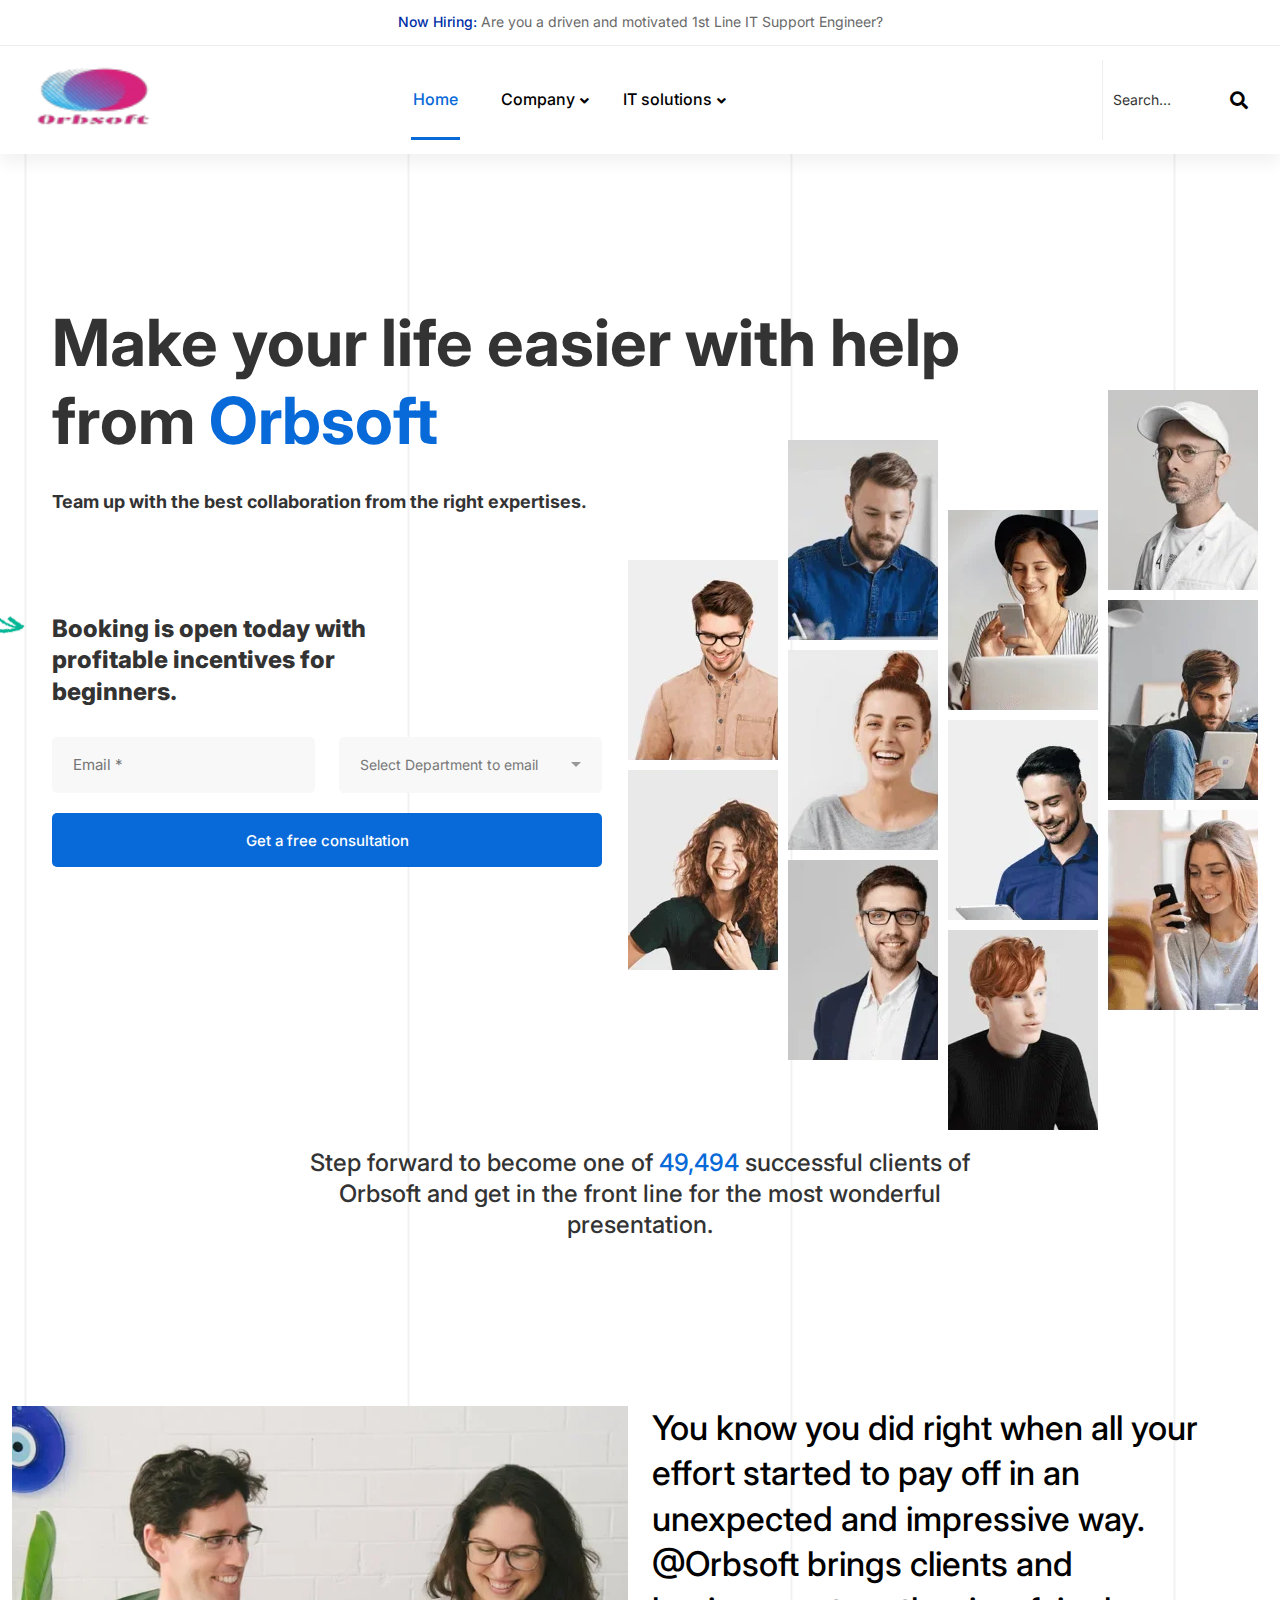
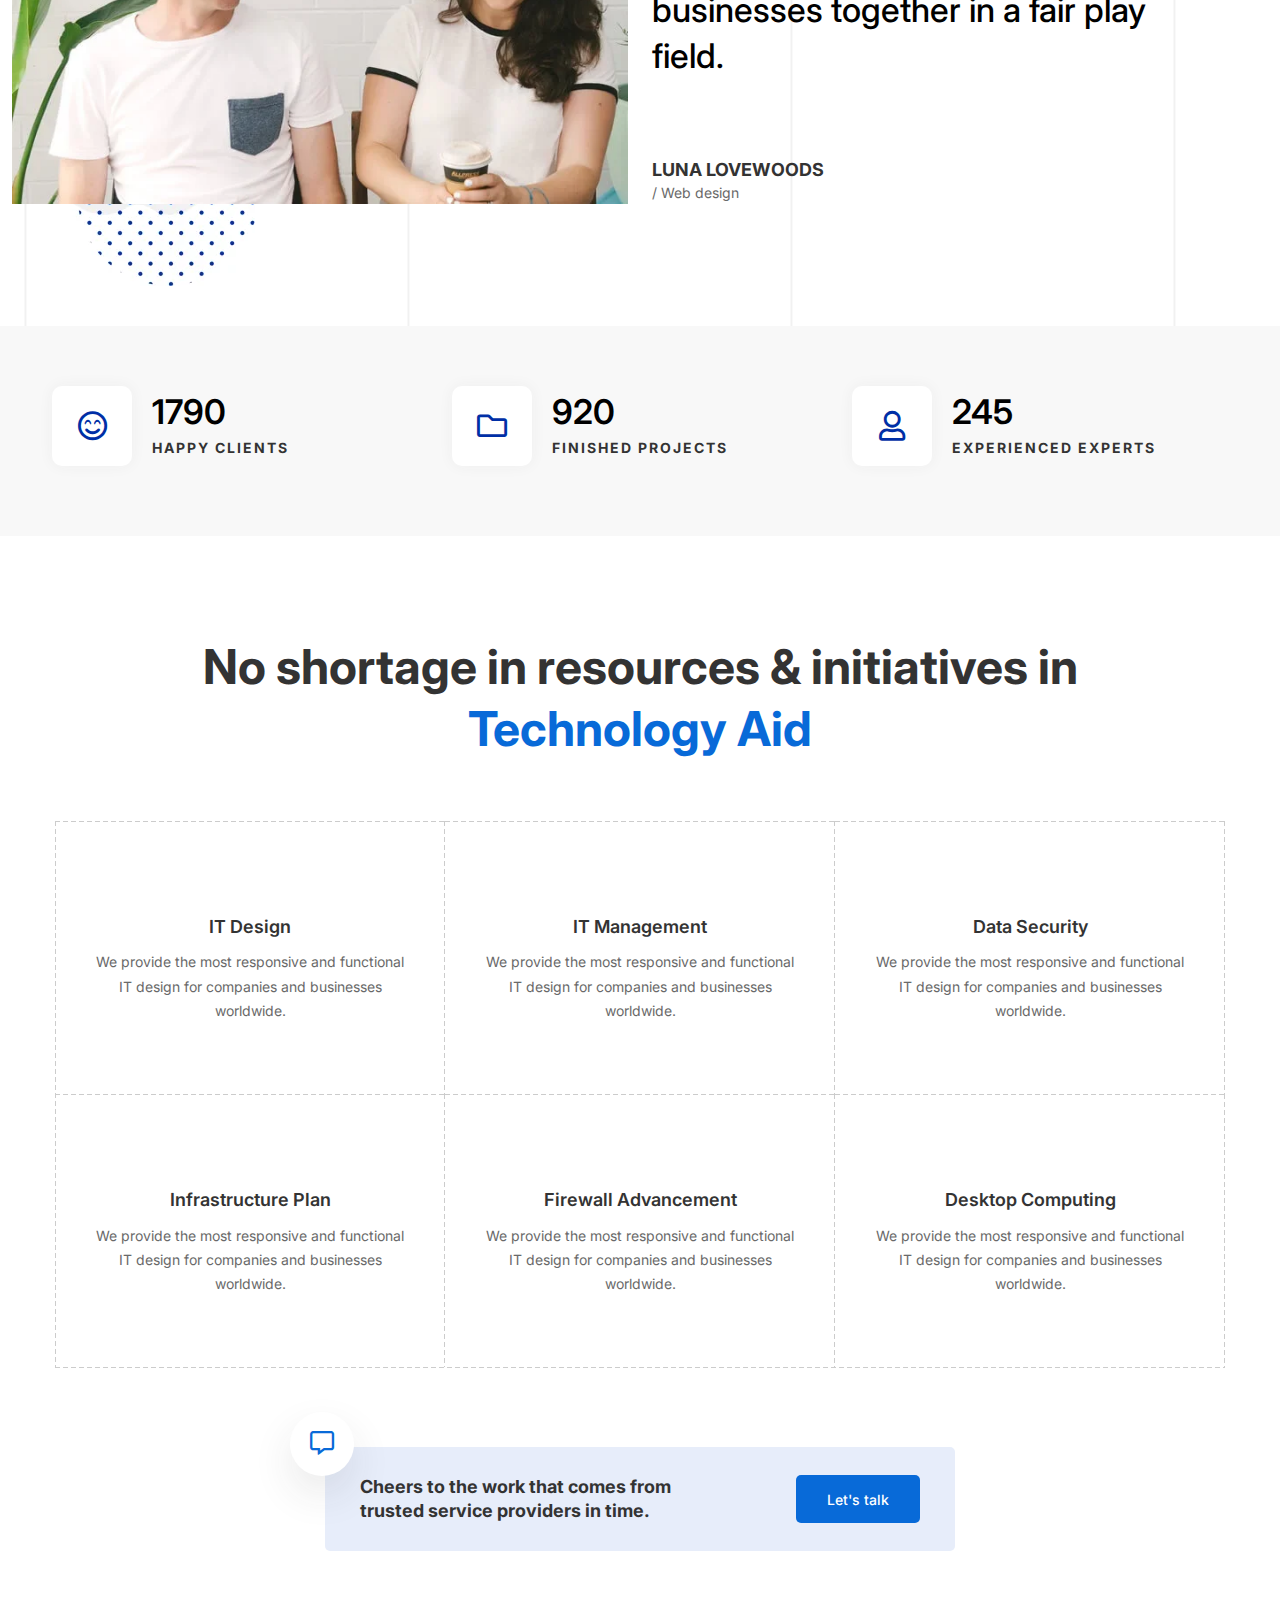
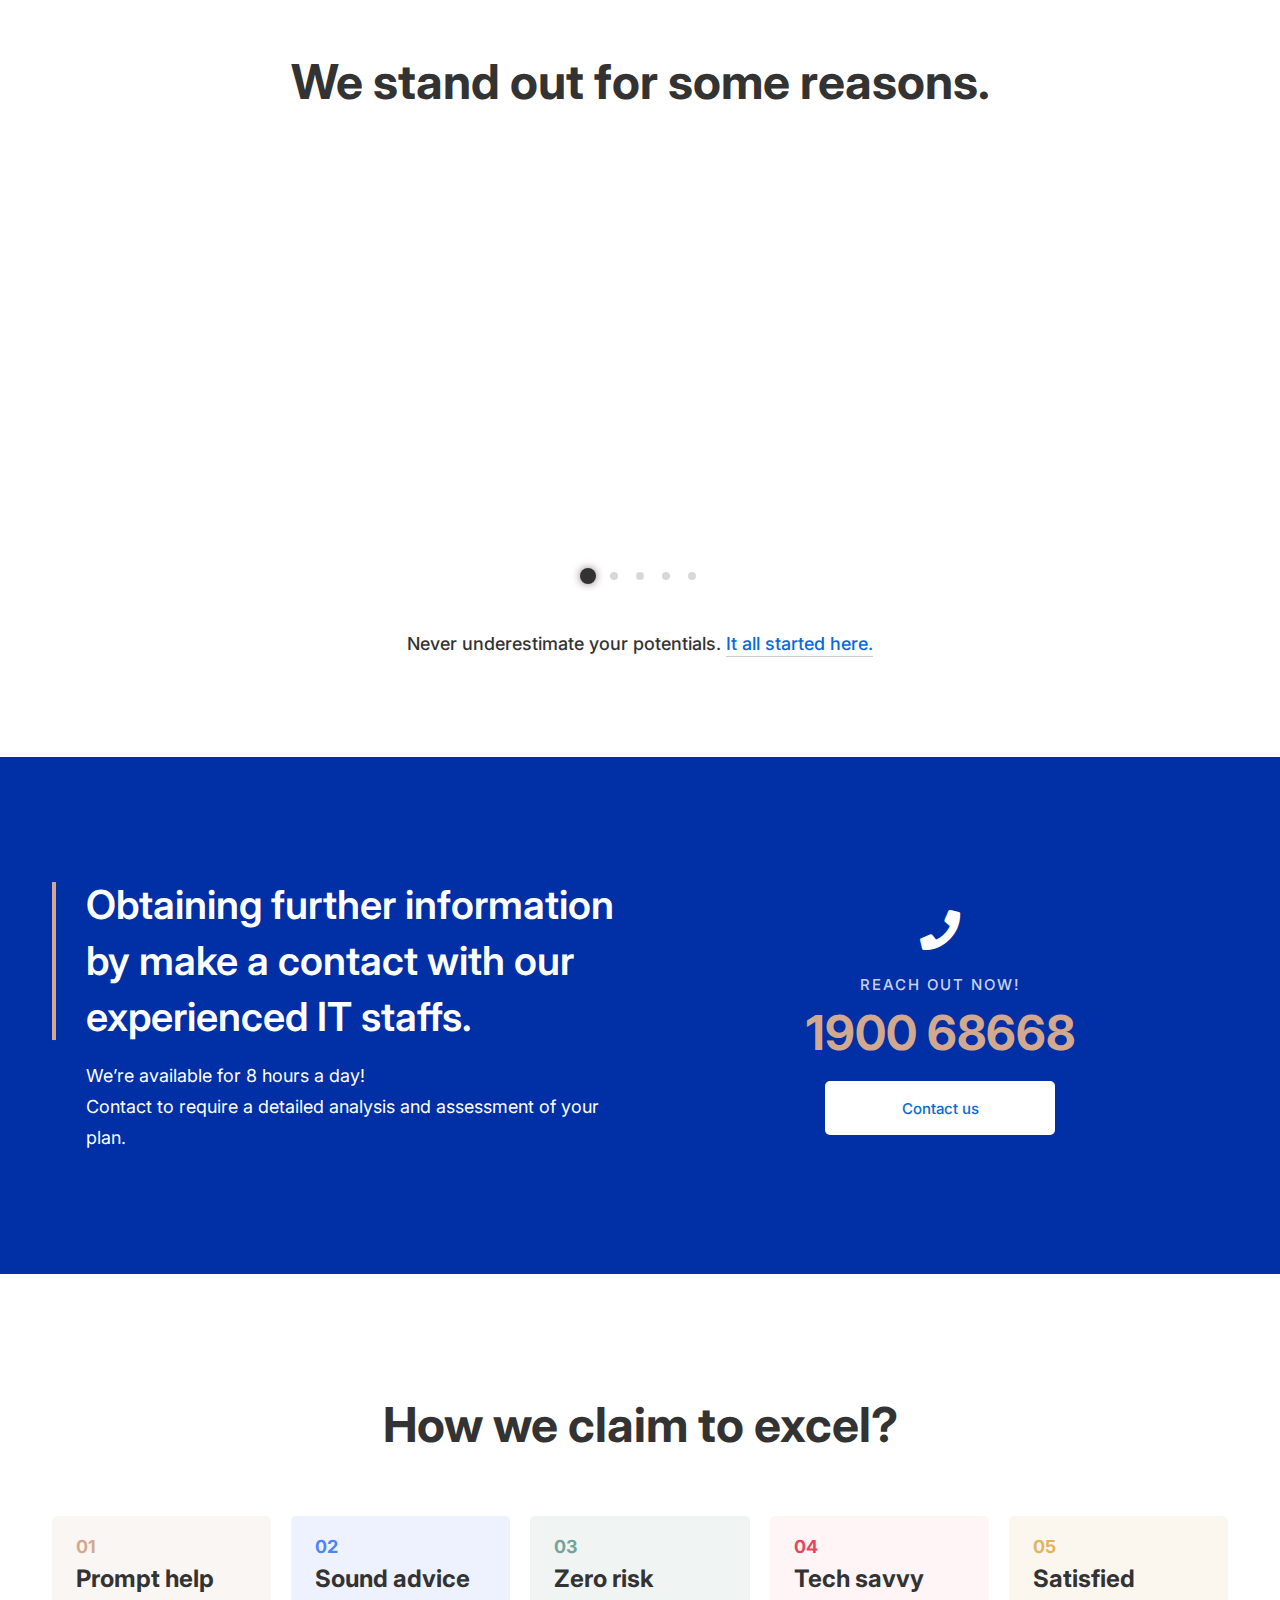
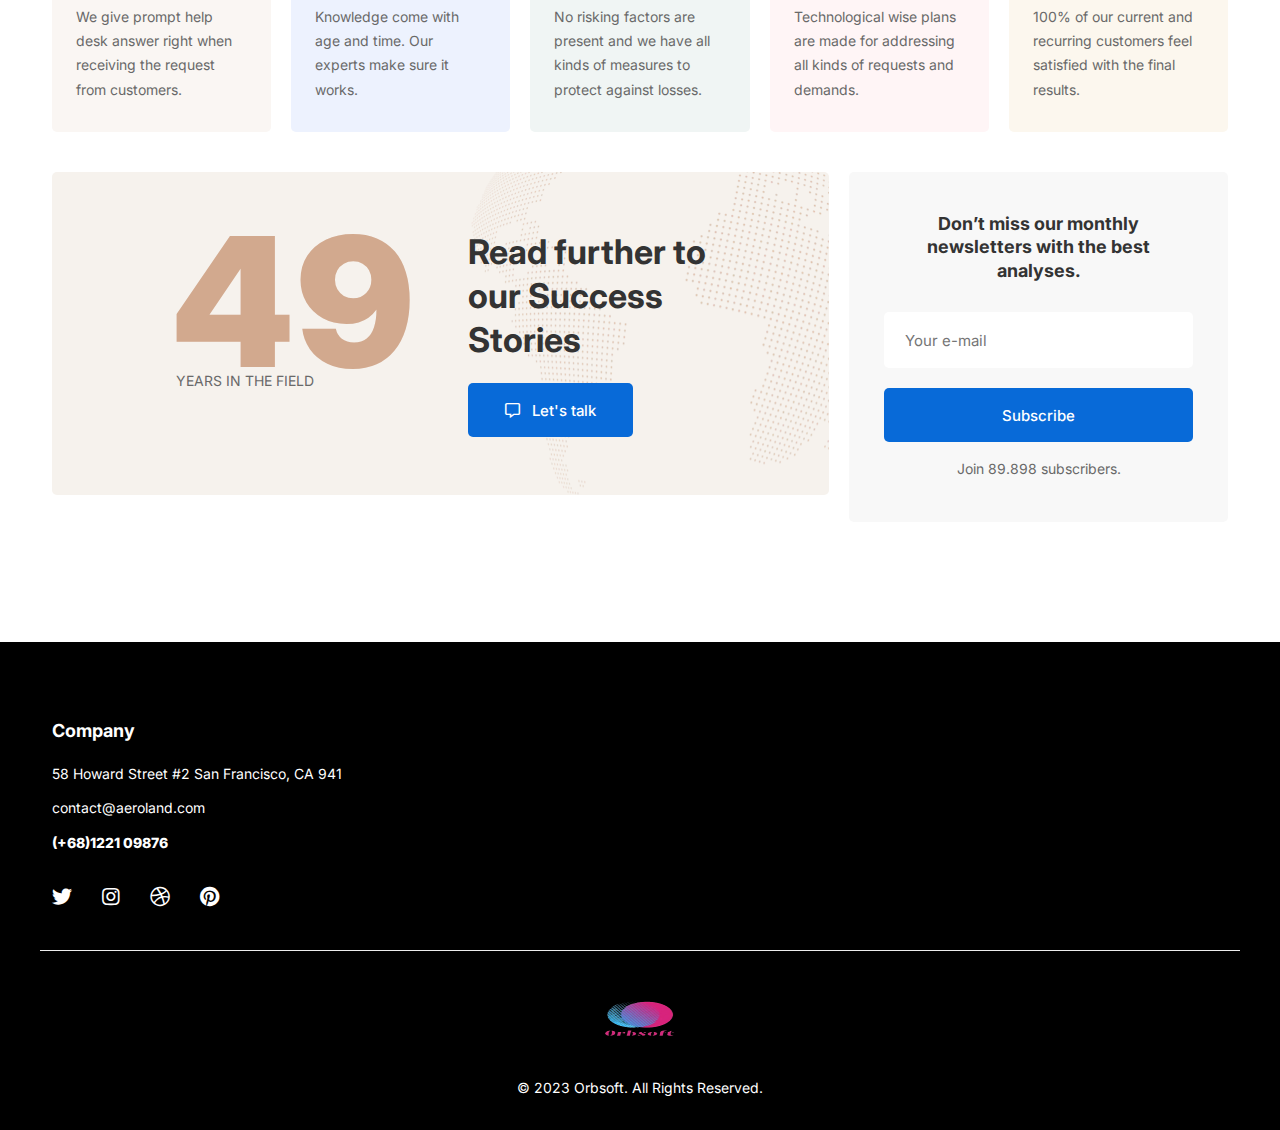
==== index.html @ 800ac949 "asd" ====
<!DOCTYPE html>
<html class="no-js" lang="zxx" dir="ltr">

<head>
    <meta charset="utf-8">
    <meta http-equiv="X-UA-Compatible" content="IE=edge">
    <title>Orbsoft - Technology IT Solutions HTML Template</title>
    <meta name="viewport" content="width=device-width, initial-scale=1">
    <meta name="description" content="Technology IT Solutions HTML Template">
    <!-- Favicon -->
    <link rel="icon" href="assets/images/favicon.webp">

    <!-- CSS
        ============================================ -->

    <!-- Bootstrap CSS -->
    <link rel="stylesheet" href="assets/css/vendor/bootstrap.min.css">

    <!-- Font Family CSS -->
    <link rel="preconnect" href="https://fonts.googleapis.com">
    <link rel="preconnect" href="https://fonts.gstatic.com" crossorigin>
    <link href="https://fonts.googleapis.com/css2?family=Inter:wght@100;200;300;400;500;600;700;800;900&display=swap" rel="stylesheet">

    <!-- FontAwesome CSS -->
    <link rel="stylesheet" href="assets/css/vendor/fontawesome-all.min.css">

    <!-- Swiper slider CSS -->
    <link rel="stylesheet" href="assets/css/plugins/swiper.min.css">

    <!-- animate-text CSS -->
    <link rel="stylesheet" href="assets/css/plugins/animate-text.css">

    <!-- Animate CSS -->
    <link rel="stylesheet" href="assets/css/plugins/animate.min.css">

    <!-- Light gallery CSS -->
    <link rel="stylesheet" href="assets/css/plugins/lightgallery.min.css">

    <!-- Vendor & Plugins CSS (Please remove the comment from below vendor.min.css & plugins.min.css for better website load performance and remove css files from avobe) -->

    <!-- <link rel="stylesheet" href="assets/css/vendor/vendor.min.css">
        <link rel="stylesheet" href="assets/css/plugins/plugins.min.css"> -->

    <!-- Main Style CSS -->
    <link rel="stylesheet" href="assets/css/style.css">

</head>

<body>




    <div class="preloader-activate preloader-active open_tm_preloader">
        <div class="preloader-area-wrap">
            <div class="spinner d-flex justify-content-center align-items-center h-100">
                <div class="bounce1"></div>
                <div class="bounce2"></div>
                <div class="bounce3"></div>
            </div>
        </div>
    </div>










    <!--====================  header area ====================-->
    <div class="header-area header-area--default">

        <!-- Header Top Wrap Start -->
        <div class="header-top-wrap border-bottom">
            <div class="container-fluid">
                <div class="row">
                    <div class="col-lg-12">
                        <p class="text-center top-message"><a href="#">Now Hiring:</a> Are you a driven and motivated 1st Line IT Support Engineer?</p>
                    </div>
                </div>
            </div>
        </div>
        <!-- Header Top Wrap End -->

        <!-- Header Bottom Wrap Start -->
        <div class="header-bottom-wrap header-sticky">
            <div class="container-fluid">
                <div class="row">
                    <div class="col-lg-12">
                        <div class="header default-menu-style position-relative">

                            <!-- brand logo -->
                            <div class="header__logo">
                                <a href="index.html">
                                    <img src="assets/images/logo/orb-logo.png" aria-label="Orbsoft Logo" width="160" height="48" class="img-fluid" alt="">
                                </a>
                            </div>

                            <!-- header midle box  -->
                            <div class="header-midle-box">
                                <div class="header-bottom-wrap d-md-block d-none">
                                    <div class="header-bottom-inner">
                                        <div class="header-bottom-left-wrap">
                                            <!-- navigation menu -->
                                            <div class="header__navigation d-none d-xl-block">
                                                <nav class="navigation-menu primary--menu">

                                                    <ul>
                                                        <li class="">
                                                            <a href="index.html"><span>Home</span></a>
                                                        </li>
                                                        <li class="has-children has-children--multilevel-submenu">
                                                            <a href="#"><span>Company</span></a>
                                                            <ul class="submenu">
                                                                <li><a href="contact-us.html"><span>Contact us</span></a></li>
                                                                <!-- <li><a href="leadership.html"><span>Leadership</span></a></li> -->
                                                                <li><a href="why-choose-us.html"><span>Why choose us</span></a></li>
                                                                <!-- <li><a href="our-history.html"><span>Our history</span></a></li> -->
                                                                <li><a href="faqs.html"><span>FAQs</span></a></li>
                                                                <!-- <li><a href="careers.html"><span>Careers</span></a></li> -->
                                                                <!-- <li><a href="pricing-plans.html"><span>Pricing plans</span></a></li> -->
                                                            </ul>
                                                        </li>
                                                        <li class="has-children has-children--multilevel-submenu">
                                                            <a href="#"><span>IT solutions</span></a>
                                                            <ul class="submenu">
                                                                <li><a href="it-services.html"><span>IT Services</span></a></li>
                                                                <li><a href="managed-it-service.html"><span>Managed IT Services</span></a></li>
                                                                <li><a href="industries.html"><span>Industries</span></a></li>
                                                                <li><a href="business-solution.html"><span>Business solution</span></a></li>
                                                                <li><a href="it-services-details.html"><span>IT Services Details</span></a></li>
                                                            </ul>
                                                        </li>
                                                    </ul>
                                                </nav>
                                            </div>
                                        </div>
                                    </div>
                                </div>

                            </div>

                            <!-- header right box -->
                            <div class="header-right-box">
                                <div class="header-right-inner" id="hidden-icon-wrapper">

                                    <!-- header-search-form -->
                                    <div class="header-search-form default-search">
                                        <form action="#" class="search-form-top">
                                            <input class="search-field" type="text" placeholder="Search…">
                                            <button class="search-submit">
                                                <i class="search-btn-icon fa fa-search"></i>
                                            </button>
                                        </form>
                                    </div>
                                </div>

                                <!-- mobile menu -->
                                <div class="mobile-navigation-icon d-block d-xl-none" id="mobile-menu-trigger">
                                    <i></i>
                                </div>
                                <!-- hidden icons menu -->
                                <div class="hidden-icons-menu d-block d-md-none" id="hidden-icon-trigger">
                                    <a href="javascript:void(0)">
                                        <i class="far fa-ellipsis-h-alt"></i>
                                    </a>
                                </div>
                            </div>

                        </div>
                    </div>
                </div>
            </div>
        </div>
        <!-- Header Bottom Wrap End -->

    </div>
    <!--====================  End of header area  ====================-->





    <div id="main-wrapper">
        <div class="site-wrapper-reveal">
            <div class="modern-it-company-top-area">

                <!--============ Modern It Company Hero Start ============-->
                <div class="modern-it-company-hero">

                    <div class="container">
                        <div class="row align-items-center">
                            <div class="modern-it-company-hero-image">
                                <img src="assets/images/hero/home-reputable-success.webp" class="img-fluid" alt="">
                            </div>
                            <div class="col-lg-10 col-md-10">
                                <div class="modern-it-company-hero-text  wow move-up section-space--pt_150">
                                    <h1 class="heading">Make your life easier with help from <mark class="text-color-primary"> Orbsoft</mark></h1>
                                    <h6 class="sort-dec">Team up with the best collaboration from the right expertises. </h6>


                                    <div class="book-box">
                                        <div class="image">
                                            <img src="assets/images/icons/green-curve-arrow.webp" class="img-fluid" alt="">
                                        </div>
                                        <h5 class="book-text font-weight--bold mb-15">Booking is open today with profitable incentives for beginners.</h5>
                                    </div>

                                    <div class="modern-it-company-form-wrap">
                                        <form id="contact-form" action="assets/php/hero-mail.php" method="post">
                                            <!-- <form id="contact-form" action="https://whizthemes.com/mail-php/jowel/orbsoft/php/hero-mail.php" method="post"> -->
                                            <div class="modern-it-company-contact-form-hero">
                                                <div class="row">
                                                    <div class="col-lg-6">
                                                        <div class="contact-inner">
                                                            <input name="con_email" type="email" placeholder="Email *">
                                                        </div>
                                                    </div>
                                                    <div class="col-lg-6">
                                                        <div class="contact-select">
                                                            <div class="form-item contact-inner">
                                                                <span class="inquiry">
                                                            <select id="Visiting" name="Visiting">
                                                                <option disabled="" selected="">Select Department to email</option>
                                                                <option value="Your inquiry about">Your inquiry about</option>
                                                                <option value="General Information Request">General Information Request</option>
                                                                <option value="Partner Relations">Partner Relations</option>
                                                                <option value="Careers">Careers</option>
                                                                <option value="Software Licencing">Software Licencing</option>
                                                            </select>
                                                        </span>
                                                            </div>
                                                        </div>
                                                    </div>
                                                    <div class="col-lg-12">
                                                        <div class="button-wrap">
                                                            <a href="#" class="ht-btn ht-btn-md ht-btn-full" type="submit">Get a free consultation</a>
                                                            <p class="form-messege"></p>
                                                        </div>
                                                    </div>
                                                </div>

                                            </div>
                                        </form>
                                    </div>
                                </div>
                            </div>
                        </div>
                    </div>
                </div>
                <!--============ Modern It Company Hero End ============-->

                <!--====================  brand logo slider area ====================-->
                <div class="brand-logo-slider-area section-space--ptb_80">
                    <div class="container">
                        <div class="row">
                            <div class="col-lg-12">
                                <div class="section-title section-space--mb_60">
                                    <h5 class="heading-text text-center">Step forward to become one of <span class="text-color-primary">49,494</span>
                                        successful clients of Orbsoft and get in the front line for the most wonderful presentation.</h5>
                                </div>
                            </div>
                            <div class="col-lg-12">
                                <!-- brand logo slider -->
                                <div class="brand-logo-slider__container-area">
                                    <div class="swiper-container brand-logo-slider__container">
                                        <div class="swiper-wrapper brand-logo-slider__one">
                                            <div class="swiper-slide brand-logo brand-logo--slider">
                                                <a href="#">
                                                    <div class="brand-logo__image">
                                                        <img src="assets/images/brand/orbsoft-client-logo-01.webp" class="img-fluid" alt="">
                                                    </div>
                                                    <div class="brand-logo__image-hover">
                                                        <img src="assets/images/brand/orbsoft-client-logo-01-hover.webp" class="img-fluid" alt="">
                                                    </div>
                                                </a>
                                            </div>
                                            <div class="swiper-slide brand-logo brand-logo--slider">
                                                <a href="#">
                                                    <div class="brand-logo__image">
                                                        <img src="assets/images/brand/orbsoft-client-logo-02.webp" class="img-fluid" alt="">
                                                    </div>
                                                    <div class="brand-logo__image-hover">
                                                        <img src="assets/images/brand/orbsoft-client-logo-02-hover.webp" class="img-fluid" alt="">
                                                    </div>
                                                </a>
                                            </div>
                                            <div class="swiper-slide brand-logo brand-logo--slider">
                                                <a href="#">
                                                    <div class="brand-logo__image">
                                                        <img src="assets/images/brand/orbsoft-client-logo-03.webp" class="img-fluid" alt="">
                                                    </div>
                                                    <div class="brand-logo__image-hover">
                                                        <img src="assets/images/brand/orbsoft-client-logo-03-hover.webp" class="img-fluid" alt="">
                                                    </div>
                                                </a>
                                            </div>
                                            <div class="swiper-slide brand-logo brand-logo--slider">
                                                <a href="#">
                                                    <div class="brand-logo__image">
                                                        <img src="assets/images/brand/orbsoft-client-logo-04.webp" class="img-fluid" alt="">
                                                    </div>
                                                    <div class="brand-logo__image-hover">
                                                        <img src="assets/images/brand/orbsoft-client-logo-04-hover.webp" class="img-fluid" alt="">
                                                    </div>
                                                </a>
                                            </div>
                                            <div class="swiper-slide brand-logo brand-logo--slider">
                                                <a href="#">
                                                    <div class="brand-logo__image">
                                                        <img src="assets/images/brand/orbsoft-client-logo-05.webp" class="img-fluid" alt="">
                                                    </div>
                                                    <div class="brand-logo__image-hover">
                                                        <img src="assets/images/brand/orbsoft-client-logo-05-hover.webp" class="img-fluid" alt="">
                                                    </div>
                                                </a>
                                            </div>
                                            <div class="swiper-slide brand-logo brand-logo--slider">
                                                <a href="#">
                                                    <div class="brand-logo__image">
                                                        <img src="assets/images/brand/orbsoft-client-logo-06.webp" class="img-fluid" alt="">
                                                    </div>
                                                    <div class="brand-logo__image-hover">
                                                        <img src="assets/images/brand/orbsoft-client-logo-06-hover.webp" class="img-fluid" alt="">
                                                    </div>
                                                </a>
                                            </div>
                                            <div class="swiper-slide brand-logo brand-logo--slider">
                                                <a href="#">
                                                    <div class="brand-logo__image">
                                                        <img src="assets/images/brand/orbsoft-client-logo-07.webp" class="img-fluid" alt="">
                                                    </div>
                                                    <div class="brand-logo__image-hover">
                                                        <img src="assets/images/brand/orbsoft-client-logo-07-hover.webp" class="img-fluid" alt="">
                                                    </div>
                                                </a>
                                            </div>
                                            <div class="swiper-slide brand-logo brand-logo--slider">
                                                <a href="#">
                                                    <div class="brand-logo__image">
                                                        <img src="assets/images/brand/orbsoft-client-logo-08.webp" class="img-fluid" alt="">
                                                    </div>
                                                    <div class="brand-logo__image-hover">
                                                        <img src="assets/images/brand/orbsoft-client-logo-08-hover.webp" class="img-fluid" alt="">
                                                    </div>
                                                </a>
                                            </div>
                                            <div class="swiper-slide brand-logo brand-logo--slider">
                                                <a href="#">
                                                    <div class="brand-logo__image">
                                                        <img src="assets/images/brand/orbsoft-client-logo-09.webp" class="img-fluid" alt="">
                                                    </div>
                                                    <div class="brand-logo__image-hover">
                                                        <img src="assets/images/brand/orbsoft-client-logo-09-hover.webp" class="img-fluid" alt="">
                                                    </div>
                                                </a>
                                            </div>
                                        </div>
                                    </div>
                                </div>
                            </div>
                        </div>
                    </div>
                </div>
                <!--====================  End of brand logo slider area  ====================-->

                <!-- ================  Clients Review Area Start ======================= -->
                <div class="modern-it-company-clients-review-area modern-it-company-testimonial-bg section-space--pb_120">
                    <div class="container-fluid">
                        <div class="row align-items-center">
                            <div class="col-lg-6 col-md-6">
                                <div class="image text-center">
                                    <img src="assets/images/testimonial/home-reputable-success-about-image.webp" class="img-fluid" alt="">
                                </div>
                            </div>
                            <div class="col-lg-6 col-md-6">
                                <div class="modern-it-company-testimonial text-left">
                                    <p class="text">You know you did right when all your effort started to pay off in an unexpected and impressive way. @Orbsoft brings clients and businesses together in a fair play field.</p>
                                    <div class="author">
                                        <h6>Luna Lovewoods</h6>
                                        <p>/ Web design</p>
                                    </div>
                                </div>
                            </div>
                        </div>
                    </div>
                </div>
                <!-- ================  Clients Review Area End ======================= -->

            </div>

            <!--=========== fun fact Wrapper Start ==========-->
            <div class="fun-fact-wrapper bg-gray section-space--pb_30 section-space--pt_60">
                <div class="container">
                    <div class="row">
                        <div class="col-md-4 col-sm-6">
                            <div class="fun-fact--four text-center">
                                <div class="icon">
                                    <i class="far fa-smile-beam"></i>
                                </div>
                                <div class="fun-fact-text">
                                    <div class="fun-fact__count counter">1790</div>
                                    <h6 class="fun-fact__text">Happy clients</h6>
                                </div>
                            </div>
                        </div>
                        <div class="col-md-4 col-sm-6">
                            <div class="fun-fact--four text-center">
                                <div class="icon">
                                    <i class="far fa-folder"></i>
                                </div>
                                <div class="fun-fact-text">
                                    <div class="fun-fact__count counter">920</div>
                                    <h6 class="fun-fact__text">Finished projects</h6>
                                </div>
                            </div>
                        </div>
                        <div class="col-md-4 col-sm-6">
                            <div class="fun-fact--four text-center">
                                <div class="icon">
                                    <i class="far fa-user"></i>
                                </div>
                                <div class="fun-fact-text">
                                    <div class="fun-fact__count counter">245</div>
                                    <h6 class="fun-fact__text">Experienced experts</h6>
                                </div>
                            </div>
                        </div>

                    </div>
                </div>
            </div>
            <!--=========== fun fact Wrapper End ==========-->

            <!--===========  Feature Images Wrapper Start =============-->
            <div class="feature-images-wrapper bg-gradient section-space--ptb_100">
                <div class="container">

                    <div class="row">
                        <div class="col-lg-12">
                            <!-- section-title-wrap Start -->
                            <div class="section-title-wrap text-center section-space--mb_60">
                                <h2 class="heading">No shortage in resources & initiatives in <br> <span class="text-color-primary"> Technology Aid </span></h2>
                            </div>
                            <!-- section-title-wrap Start -->
                        </div>
                    </div>

                    <div class="image-l-r-box">
                        <div class="row">
                            <div class="col image-box-area">
                                <div class="row image-box-boder-box">
                                    <div class="col-lg-4 col-md-6 image-box-boder">
                                        <!-- ht-box-icon Start -->
                                        <div class="ht-box-images style-09">
                                            <div class="image-box-wrap">
                                                <div class="box-image">
                                                    <img src="assets/images/icons/orbsoft-processing-service-image-01-100x104.webp" class="img-fluid" alt="">
                                                </div>
                                                <div class="content">
                                                    <h6 class="heading">IT Design </h6>
                                                    <div class="text">We provide the most responsive and functional IT design for companies and businesses worldwide.
                                                    </div>
                                                    <div class="more-arrow-link">
                                                        <a href="#">
                                                            Learn more <i class="fas fa-arrow-right"></i>
                                                        </a>
                                                    </div>
                                                </div>
                                            </div>
                                        </div>
                                        <!-- ht-box-icon End -->
                                    </div>
                                    <div class="col-lg-4 col-md-6 image-box-boder">
                                        <!-- ht-box-icon Start -->
                                        <div class="ht-box-images style-09">
                                            <div class="image-box-wrap">
                                                <div class="box-image">
                                                    <img src="assets/images/icons/orbsoft-processing-service-image-02-100x104.webp" class="img-fluid" alt="">
                                                </div>
                                                <div class="content">
                                                    <h6 class="heading">IT Management</h6>
                                                    <div class="text">We provide the most responsive and functional IT design for companies and businesses worldwide.
                                                    </div>
                                                    <div class="more-arrow-link">
                                                        <a href="#">
                                                            Learn more <i class="fas fa-arrow-right"></i>
                                                        </a>
                                                    </div>
                                                </div>
                                            </div>
                                        </div>
                                        <!-- ht-box-icon End -->
                                    </div>
                                    <div class="col-lg-4 col-md-6 image-box-boder">
                                        <!-- ht-box-icon Start -->
                                        <div class="ht-box-images style-09">
                                            <div class="image-box-wrap">
                                                <div class="box-image">
                                                    <img src="assets/images/icons/orbsoft-processing-service-image-03-100x104.webp" class="img-fluid" alt="">
                                                </div>
                                                <div class="content">
                                                    <h6 class="heading">Data Security</h6>
                                                    <div class="text">We provide the most responsive and functional IT design for companies and businesses worldwide.
                                                    </div>
                                                    <div class="more-arrow-link">
                                                        <a href="#">
                                                            Learn more <i class="fas fa-arrow-right"></i>
                                                        </a>
                                                    </div>
                                                </div>
                                            </div>
                                        </div>
                                        <!-- ht-box-icon End -->
                                    </div>
                                    <div class="col-lg-4 col-md-6 image-box-boder">
                                        <!-- ht-box-icon Start -->
                                        <div class="ht-box-images style-09">
                                            <div class="image-box-wrap">
                                                <div class="box-image">
                                                    <img src="assets/images/icons/orbsoft-processing-service-image-04-100x104.webp" class="img-fluid" alt="">
                                                </div>
                                                <div class="content">
                                                    <h6 class="heading">Infrastructure Plan</h6>
                                                    <div class="text">We provide the most responsive and functional IT design for companies and businesses worldwide.
                                                    </div>
                                                    <div class="more-arrow-link">
                                                        <a href="#">
                                                            Learn more <i class="fas fa-arrow-right"></i>
                                                        </a>
                                                    </div>
                                                </div>
                                            </div>
                                        </div>
                                        <!-- ht-box-icon End -->
                                    </div>
                                    <div class="col-lg-4 col-md-6 image-box-boder">
                                        <!-- ht-box-icon Start -->
                                        <div class="ht-box-images style-09">
                                            <div class="image-box-wrap">
                                                <div class="box-image">
                                                    <img src="assets/images/icons/orbsoft-processing-service-image-05-100x104.webp" class="img-fluid" alt="">
                                                </div>
                                                <div class="content">
                                                    <h6 class="heading">Firewall Advancement</h6>
                                                    <div class="text">We provide the most responsive and functional IT design for companies and businesses worldwide.
                                                    </div>
                                                    <div class="more-arrow-link">
                                                        <a href="#">
                                                            Learn more <i class="fas fa-arrow-right"></i>
                                                        </a>
                                                    </div>
                                                </div>
                                            </div>
                                        </div>
                                        <!-- ht-box-icon End -->
                                    </div>
                                    <div class="col-lg-4 col-md-6 image-box-boder">
                                        <!-- ht-box-icon Start -->
                                        <div class="ht-box-images style-09">
                                            <div class="image-box-wrap">
                                                <div class="box-image">
                                                    <img src="assets/images/icons/orbsoft-processing-service-image-06-100x104.webp" class="img-fluid" alt="">
                                                </div>
                                                <div class="content">
                                                    <h6 class="heading">Desktop Computing</h6>
                                                    <div class="text">We provide the most responsive and functional IT design for companies and businesses worldwide.
                                                    </div>
                                                    <div class="more-arrow-link">
                                                        <a href="#">
                                                            Learn more <i class="fas fa-arrow-right"></i>
                                                        </a>
                                                    </div>
                                                </div>
                                            </div>
                                        </div>
                                        <!-- ht-box-icon End -->
                                    </div>
                                </div>
                            </div>
                        </div>
                    </div>

                    <div class="talk-message-box-wrapper section-space--mt_80 small-mt__60">
                        <div class="row">
                            <div class="col-lg-12">
                                <div class="talk-message-box ">
                                    <div class="message-icon">
                                        <i class="far fa-comment-alt"></i>
                                    </div>
                                    <div class="talk-message-box-content ">
                                        <h6 class="heading">Cheers to the work that comes from trusted service providers in time.</h6>
                                        <a href="#" class="ht-btn ht-btn-sm">Let's talk</a>
                                    </div>
                                </div>
                            </div>
                        </div>
                    </div>

                </div>
            </div>
            <!--===========  Feature Images Wrapper End =============-->


            <!--===========  Projects wrapper Start =============-->
            <div class="projects-wrapper section-space--pb_100">
                <div class="container">

                    <div class="row">
                        <div class="col-lg-12">
                            <!-- section-title-wrap Start -->
                            <div class="section-title-wrap text-center section-space--mb_60">
                                <h2 class="heading">We stand out for some reasons.</h2>
                            </div>
                            <!-- section-title-wrap Start -->
                        </div>
                    </div>

                    <div class="row">
                        <div class="col-12">
                            <div class="projects-wrap swiper-container projects-slider__three">
                                <div class="swiper-wrapper">
                                    <div class="swiper-slide">
                                        <!-- Projects Wrap Start -->
                                        <a href="#" class="projects-wrap style-3 wow move-up">
                                            <div class="projects-image-box">
                                                <div class="projects-image">
                                                    <img class="img-fluid" src="assets/images/projects/home-reputable-success-client-image-05-480x360.webp" alt="">
                                                    <div class="project-logo">
                                                        <img src="assets/images/icons/home-reputable-success-client-logo-04.webp" alt="">
                                                    </div>
                                                </div>
                                                <div class="content">
                                                    <h5 class="heading">
                                                        Attentive and positive attitude builds great career environment
                                                    </h5>

                                                </div>
                                            </div>
                                        </a>
                                        <!-- Projects Wrap End -->
                                    </div>
                                    <div class="swiper-slide">
                                        <!-- Projects Wrap Start -->
                                        <a href="#" class="projects-wrap style-3 wow move-up">
                                            <div class="projects-image-box">
                                                <div class="projects-image">
                                                    <img class="img-fluid" src="assets/images/projects/home-reputable-success-client-image-06-480x360.webp" alt="">
                                                    <div class="project-logo">
                                                        <img src="assets/images/icons/home-reputable-success-client-logo-06.webp" alt="">
                                                    </div>
                                                </div>
                                                <div class="content">
                                                    <h5 class="heading">
                                                        Precise projection of risks and potentials via advanced tools
                                                    </h5>

                                                </div>
                                            </div>
                                        </a>
                                        <!-- Projects Wrap End -->
                                    </div>
                                    <div class="swiper-slide">
                                        <!-- Projects Wrap Start -->
                                        <a href="#" class="projects-wrap style-3 wow move-up">
                                            <div class="projects-image-box">
                                                <div class="projects-image">
                                                    <img class="img-fluid" src="assets/images/projects/home-reputable-success-client-image-01-480x360.webp" alt="">
                                                    <div class="project-logo">
                                                        <img src="assets/images/icons/home-reputable-success-client-logo-01.webp" alt="">
                                                    </div>
                                                </div>
                                                <div class="content">
                                                    <h5 class="heading">
                                                        Professional consulting with reasonable budgeting strategies.
                                                    </h5>

                                                </div>
                                            </div>
                                        </a>
                                        <!-- Projects Wrap End -->
                                    </div>
                                    <div class="swiper-slide">
                                        <!-- Projects Wrap Start -->
                                        <a href="#" class="projects-wrap style-3 wow move-up">
                                            <div class="projects-image-box">
                                                <div class="projects-image">
                                                    <img class="img-fluid" src="assets/images/projects/home-reputable-success-client-image-02-480x360.webp" alt="">
                                                    <div class="project-logo">
                                                        <img src="assets/images/icons/home-reputable-success-client-logo-02.webp" alt="">
                                                    </div>
                                                </div>
                                                <div class="content">
                                                    <h5 class="heading">
                                                        24/7 support center with fast response and prompt action
                                                    </h5>

                                                </div>
                                            </div>
                                        </a>
                                        <!-- Projects Wrap End -->
                                    </div>
                                    <div class="swiper-slide">
                                        <!-- Projects Wrap Start -->
                                        <a href="#" class="projects-wrap style-3 wow move-up">
                                            <div class="projects-image-box">
                                                <div class="projects-image">
                                                    <img class="img-fluid" src="assets/images/projects/home-reputable-success-client-image-03-480x360.webp" alt="">
                                                    <div class="project-logo">
                                                        <img src="assets/images/icons/home-reputable-success-client-logo-03.webp" alt="">
                                                    </div>
                                                </div>
                                                <div class="content">
                                                    <h5 class="heading">
                                                        Professional consulting with reasonable budgeting strategies.
                                                    </h5>

                                                </div>
                                            </div>
                                        </a>
                                        <!-- Projects Wrap End -->
                                    </div>


                                </div>
                                <div class="swiper-pagination swiper-pagination-black swiper-pagination-project mt_20"></div>
                            </div>

                            <div class="section-under-heading text-center section-space--mt_40">Never underestimate your potentials. <a href="#">It all started here.</a></div>

                        </div>
                    </div>
                </div>
            </div>
            <!--===========  Projects wrapper End =============-->

            <!--====================  Conact us Section Start ====================-->
            <div class="contact-us-section-wrappaer processing-contact-us-bg section-space--ptb_120">
                <div class="container">
                    <div class="row align-items-center">
                        <div class="col-lg-6 col-lg-6">
                            <div class="conact-us-wrap-one">
                                <h3 class="heading text-white">Obtaining further information by make a contact with our experienced IT staffs. </h3>

                                <div class="sub-heading text-white">We’re available for 8 hours a day!<br>Contact to require a detailed analysis and assessment of your plan.</div>

                            </div>
                        </div>

                        <div class="col-lg-6 col-lg-6">
                            <div class="contact-info-two text-center">
                                <div class="icon">
                                    <span class="fas fa-phone"></span>
                                </div>
                                <h6 class="heading font-weight--reguler">Reach out now!</h6>
                                <h2 class="call-us"><a href="tel:190068668">1900 68668</a></h2>
                                <div class="contact-us-button mt-20">
                                    <a href="#" class="btn btn--secondary">Contact us</a>
                                </div>
                            </div>
                        </div>
                    </div>
                </div>
            </div>
            <!--====================  Conact us Section End  ====================-->

            <!--==================== Claim To Excel Area Start ====================-->
            <div class="claim-to-excel-area section-space--ptb_120">
                <div class="container">
                    <div class="row">
                        <div class="col-lg-12">
                            <!-- section-title-wrap Start -->
                            <div class="section-title-wrap text-center section-space--mb_60">
                                <h2 class="heading">How we claim to excel?</h2>
                            </div>
                            <!-- section-title-wrap Start -->
                        </div>
                    </div>

                    <div class="row">
                        <div class="col-lg-12">
                            <div class="claim-grid-group">
                                <div class="ht-box-icon style-04">
                                    <div class="icon-box-wrap color-one">
                                        <div class="icon">
                                            <span class="icon-basic-anticlockwise"></span>
                                        </div>
                                        <div class="content">
                                            <h6 class="sub-heading">01</h6>
                                            <h5 class="heading">Prompt help</h5>
                                            <p class="text">We give prompt help desk answer right when receiving the request from customers.</p>
                                        </div>
                                    </div>
                                </div>
                                <div class="ht-box-icon style-04">
                                    <div class="icon-box-wrap color-two">
                                        <div class="icon">
                                            <span class="icon-basic-life-buoy"></span>
                                        </div>
                                        <div class="content">
                                            <h6 class="sub-heading">02</h6>
                                            <h5 class="heading">Sound advice</h5>
                                            <p class="text">Knowledge come with age and time. Our experts make sure it works.</p>
                                        </div>
                                    </div>
                                </div>
                                <div class="ht-box-icon style-04">
                                    <div class="icon-box-wrap color-three">
                                        <div class="icon">
                                            <span class="icon-basic-world"></span>
                                        </div>
                                        <div class="content">
                                            <h6 class="sub-heading">03</h6>
                                            <h5 class="heading">Zero risk</h5>
                                            <p class="text">No risking factors are present and we have all kinds of measures to protect against losses.</p>
                                        </div>
                                    </div>
                                </div>
                                <div class="ht-box-icon style-04">
                                    <div class="icon-box-wrap color-four">
                                        <div class="icon">
                                            <span class="icon-basic-case"></span>
                                        </div>
                                        <div class="content">
                                            <h6 class="sub-heading">04</h6>
                                            <h5 class="heading">Tech savvy</h5>
                                            <p class="text">Technological wise plans are made for addressing all kinds of requests and demands.</p>
                                        </div>
                                    </div>
                                </div>
                                <div class="ht-box-icon style-04">
                                    <div class="icon-box-wrap color-five">
                                        <div class="icon">
                                            <span class="icon-basic-lock"></span>
                                        </div>
                                        <div class="content">
                                            <h6 class="sub-heading">05</h6>
                                            <h5 class="heading">Satisfied</h5>
                                            <p class="text">100% of our current and recurring customers feel satisfied with the final results.</p>
                                        </div>
                                    </div>
                                </div>
                            </div>
                        </div>
                    </div>

                    <div class="row row--10">
                        <div class="col-lg-8">
                            <div class="success-stories-wrap mt-40">
                                <div class="modern-number-01 me-5">
                                    <h2 class="heading"><span class="mark-text">49</span></h2>
                                    <p>YEARS IN THE FIELD</p>
                                </div>
                                <div class="content">
                                    <h4 class="heading mb-20">Read further to <br> our Success <br> Stories</h4>
                                    <a href="#" class="ht-btn ht-btn-md"><i class="far fa-comment-alt me-2"></i> Let's talk</a>
                                </div>
                            </div>
                        </div>
                        <div class="col-lg-4">
                            <div class="modern-it-newsletters-wrap text-center mt-40">
                                <div class="section-title">
                                    <h6 class="heading mb-30">Don’t miss our monthly newsletters with the best analyses.</h6>
                                </div>
                                <form action="#">
                                    <div class="contact-inner">
                                        <input name="con_email" type="email" placeholder="Your e-mail">
                                    </div>
                                    <div class="button-wrap mb-15">
                                        <a href="#" class="ht-btn ht-btn-md ht-btn-full">Subscribe</a>
                                    </div>
                                    <p>Join 89.898 subscribers.</p>
                                </form>
                            </div>
                        </div>
                    </div>

                </div>
            </div>
            <!--==================== Claim To Excel Area End ====================-->


        </div>



        <!--====================  footer area ====================-->
        <div class="footer-area-wrapper black-bg">
            <div class="footer-area section-space--ptb_80">
                <div class="container">
                    <div class="row footer-widget-wrapper border-bottom">
                        <div class="col-lg-4 col-md-6 col-sm-6 footer-widget">
                            <h6 class="footer-widget__title mb-20 text-white">Company</h6>
                            <ul class="footer-widget__list">
                                <li class="text-white">58 Howard Street #2 San Francisco, CA 941</li>
                                <li><a href="mailto:contact@aeroland.com" class="hover-style-link text-white">contact@aeroland.com</a></li>
                                <li><a href="tel:123344556" class="hover-style-link text-white font-weight--bold">(+68)1221 09876</a></li>

                            </ul>
                            <ul class="list ht-social-networks large-icon mt-20">
                                <li class="item">
                                    <a href="#" aria-label="Twitter" class="ps-0 social-link hint--bounce hint--top hint--primary text-white" target="_blank"> <i class="fab fa-twitter social-link-icon"></i> </a>
                                </li>
                                <li class="item">
                                    <a href="#" target="_blank" aria-label="Instagram" class="social-link hint--bounce hint--top hint--primary text-white"> <i class="fab fa-instagram social-link-icon"></i> </a>
                                </li>
                                <li class="item">
                                    <a href="#" target="_blank" aria-label="Dribbble" class="social-link hint--bounce hint--top hint--primary text-white"> <i class="fab fa-dribbble social-link-icon"></i> </a>
                                </li>
                                <li class="item">
                                    <a href="#" target="_blank" aria-label="Pinterest" class="social-link hint--bounce hint--top hint--primary text-white"> <i class="fab fa-pinterest social-link-icon"></i> </a>
                                </li>
                            </ul>
                        </div>  
                    </div>
                </div>
            </div>
            <div class="footer-copyright-area section-space--pb_30 small-mt__30">
                <div class="container">
                    <div class="row align-items-center">
                        <div class="col-md-12 text-center">
                            <div class="footer-widget__logo mb-30">
                                <img src="assets/images/logo/orb-logo.png" class="img-fluid" alt="">
                            </div>
                            <span class="copyright-text text-white">&copy; 2023 Orbsoft. <a href="https://hasthemes.com/">All Rights Reserved.</a></span>
                        </div>

                    </div>
                </div>
            </div>
        </div>
        <!--====================  End of footer area  ====================-->











    </div>

    <!--====================  scroll top ====================-->
    <a href="#" class="scroll-top" id="scroll-top">
        <i class="arrow-top fas fa-chevron-up"></i>
        <i class="arrow-bottom fas fa-chevron-up"></i>
    </a>
    <!--====================  End of scroll top  ====================-->

    <!--====================  mobile menu overlay ====================-->
    <div class="mobile-menu-overlay" id="mobile-menu-overlay">
        <div class="mobile-menu-overlay__inner">
            <div class="mobile-menu-overlay__header">
                <div class="container-fluid">
                    <div class="row align-items-center">
                        <div class="col-md-6 col-8">
                            <!-- logo -->
                            <div class="logo">
                                <a href="index.html">
                                    <img src="assets/images/logo/orb-logo.png" class="img-fluid" alt="">
                                </a>
                            </div>
                        </div>
                        <div class="col-md-6 col-4">
                            <!-- mobile menu content -->
                            <div class="mobile-menu-content text-end">
                                <span class="mobile-navigation-close-icon" id="mobile-menu-close-trigger"></span>
                            </div>
                        </div>
                    </div>
                </div>
            </div>
            <div class="mobile-menu-overlay__body">
                <nav class="offcanvas-navigation">
                    <ul>
                        <li class="has-children">
                            <a href="index.html">Home</a>
                            <ul class="sub-menu">
                                <li><a href="index-infotechno.html"><span>Infotechno</span></a></li>
                                <li><a href="index-processing.html"><span>Processing</span></a></li>
                                <li><a href="index-appointment.html"><span>Appointment</span></a></li>
                                <li><a href="index-services.html"><span>Services</span></a></li>
                                <li><a href="index-resolutions.html"><span>Resolutions</span></a></li>
                                <li><a href="index-cybersecurity.html"><span>cybersecurity</span></a></li>
                                <li><a href="index.html"><span>Modern IT Company</span></a></li>
                                <li><a href="index-machine-learning.html"><span>Machine Learning</span></a></li>
                                <li><a href="index-software-innovation.html"><span>Software Innovation</span></a></li>
                            </ul>
                        </li>
                        <li class="has-children">
                            <a href="#">Company</a>
                            <ul class="sub-menu">
                                <li><a href="contact-us.html"><span>Contact us</span></a></li>
                                <!-- <li><a href="leadership.html"><span>Leadership</span></a></li> -->
                                <li><a href="why-choose-us.html"><span>Why choose us</span></a></li>
                                <!-- <li><a href="our-history.html"><span>Our history</span></a></li> -->
                                <li><a href="faqs.html"><span>FAQs</span></a></li>
                                <!-- <li><a href="careers.html"><span>Careers</span></a></li> -->
                                <!-- <li><a href="pricing-plans.html"><span>Pricing plans</span></a></li> -->
                            </ul>
                        </li>
                        <li class="has-children">
                            <a href="#">IT solutions</a>
                            <ul class="sub-menu">
                                <li><a href="it-services.html"><span>IT Services</span></a></li>
                                <li><a href="managed-it-service.html"><span>Managed IT Services</span></a></li>
                                <li><a href="industries.html"><span>Industries</span></a></li>
                                <li><a href="business-solution.html"><span>Business solution</span></a></li>
                                <li><a href="it-services-details.html"><span>IT Services Details</span></a></li>
                            </ul>
                        </li>
                    </ul>
                </nav>
            </div>
        </div>
    </div>
    <!--====================  End of mobile menu overlay  ====================-->







    <!--====================  search overlay ====================-->
    <div class="search-overlay" id="search-overlay">

        <div class="search-overlay__header">
            <div class="container-fluid">
                <div class="row align-items-center">
                    <div class="col-md-6 ms-auto col-4">
                        <!-- search content -->
                        <div class="search-content text-end">
                            <span class="mobile-navigation-close-icon" id="search-close-trigger"></span>
                        </div>
                    </div>
                </div>
            </div>
        </div>
        <div class="search-overlay__inner">
            <div class="search-overlay__body">
                <div class="search-overlay__form">
                    <form action="#">
                        <input type="text" placeholder="Search">
                    </form>
                </div>
            </div>
        </div>
    </div>
    <!--====================  End of search overlay  ====================-->








    <!-- JS
    ============================================ -->
    <!-- Modernizer JS -->
    <script src="assets/js/vendor/modernizr-2.8.3.min.js"></script>

    <!-- jQuery JS -->
    <script src="assets/js/vendor/jquery-3.5.1.min.js"></script>
    <script src="assets/js/vendor/jquery-migrate-3.3.0.min.js"></script>

    <!-- Bootstrap JS -->
    <script src="assets/js/vendor/bootstrap.min.js"></script>

    <!-- Plugins JS (Please remove the comment from below plugins.min.js for better website load performance and remove plugin js files from avobe) -->

    <script src="assets/js/plugins/plugins.min.js"></script>

    <!-- Main JS -->
    <script src="assets/js/main.js"></script>

</body>

</html>
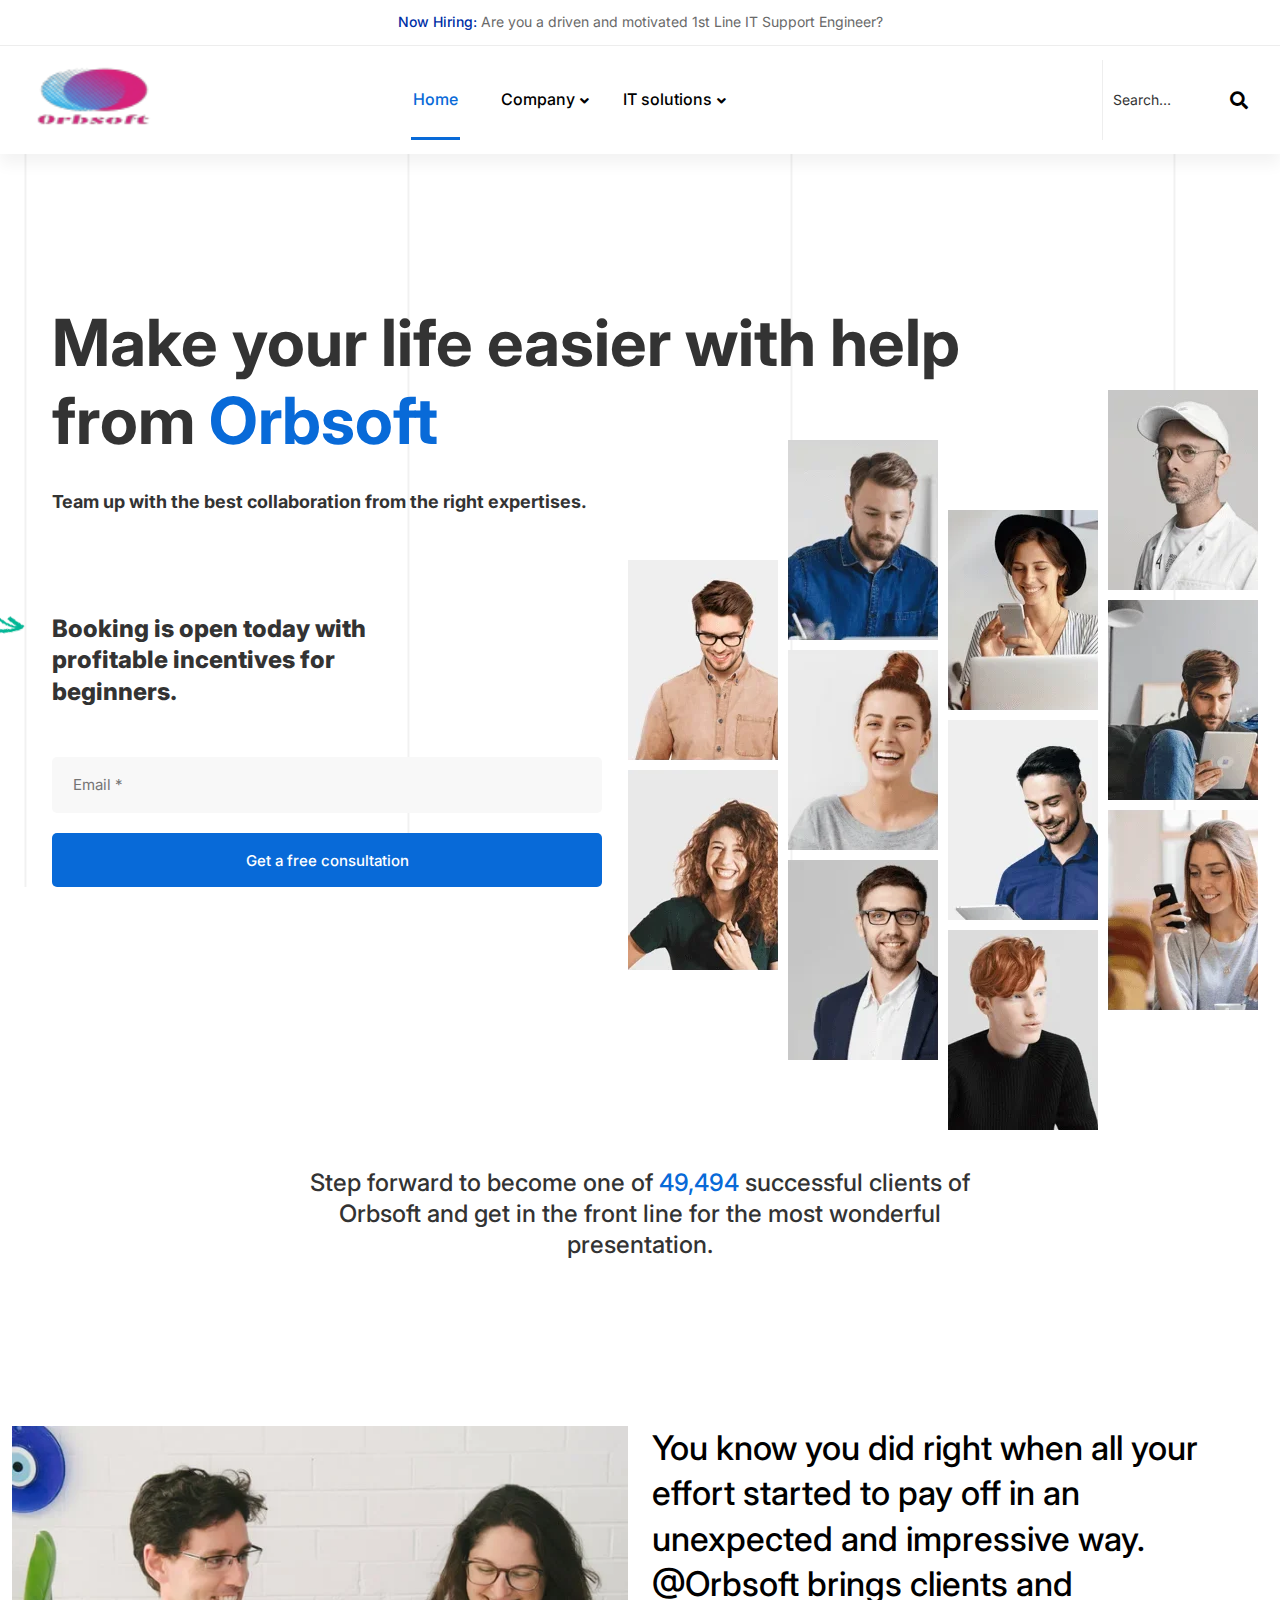
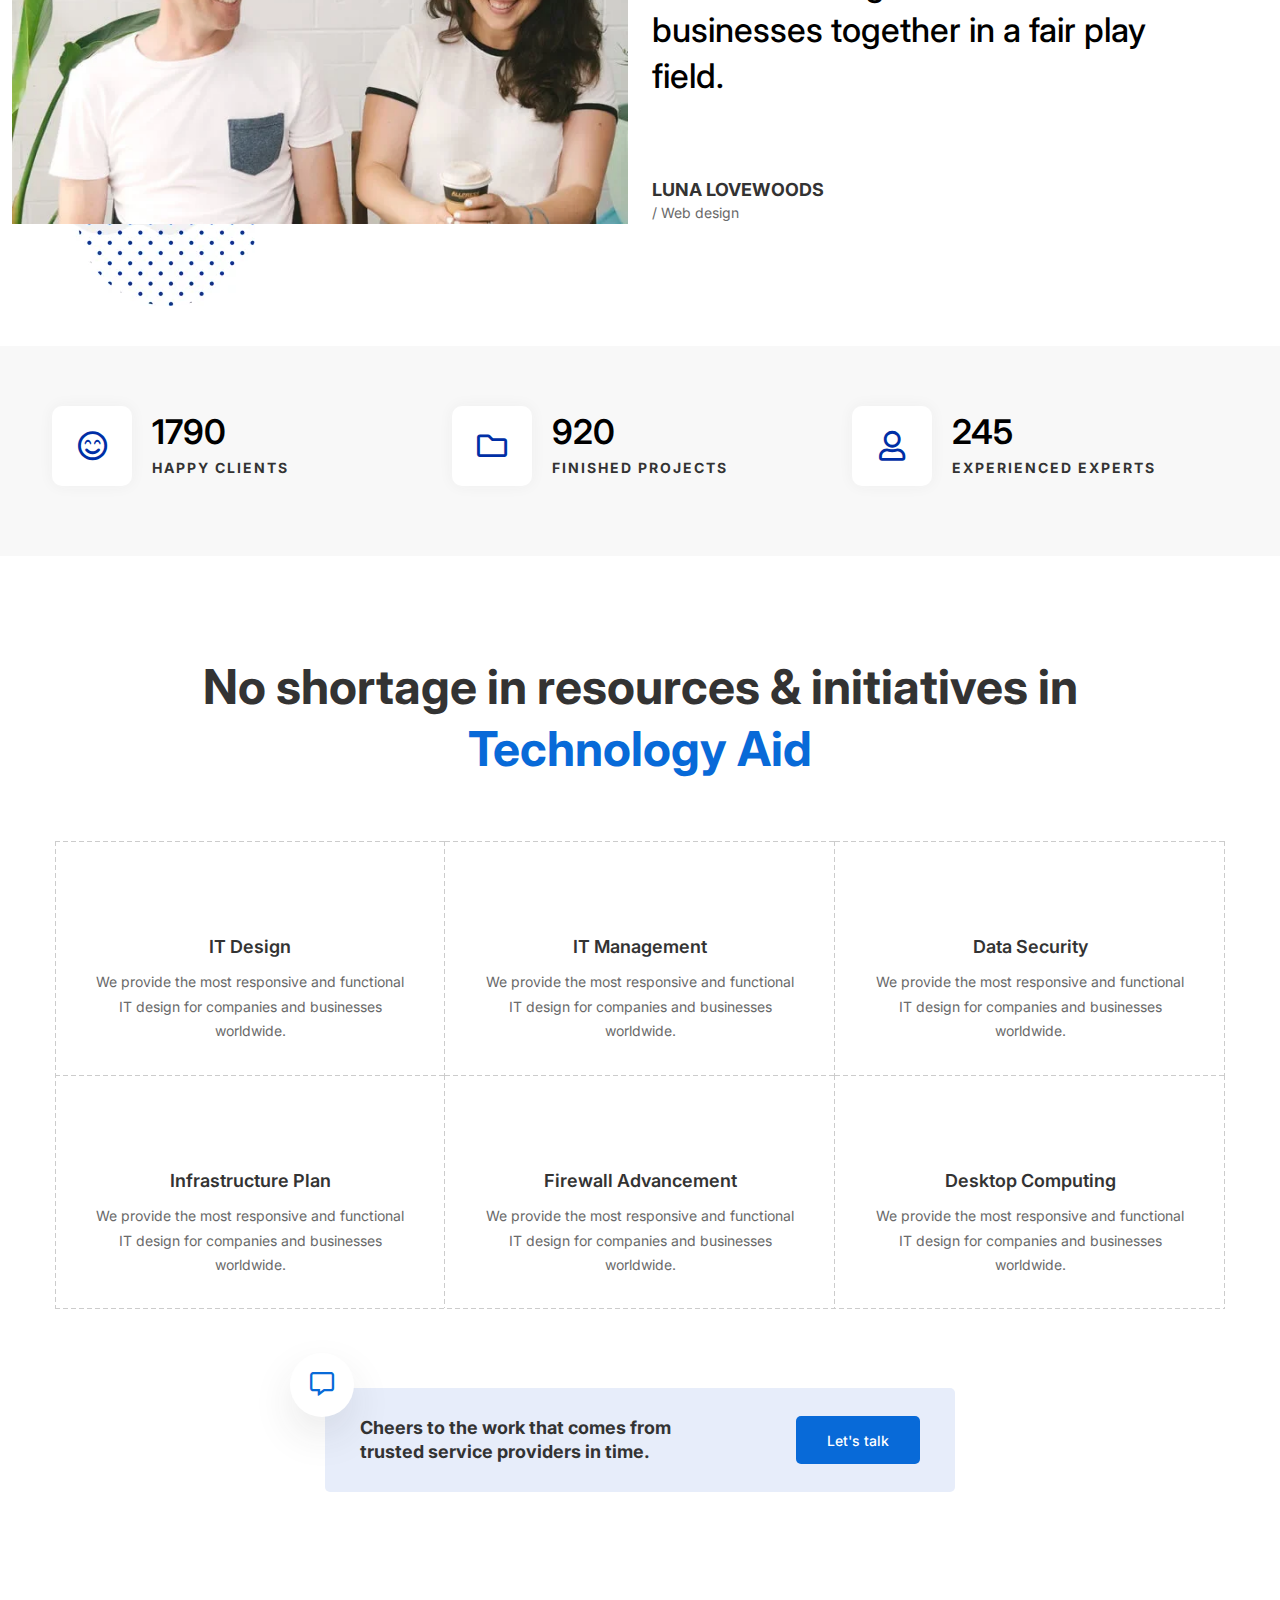
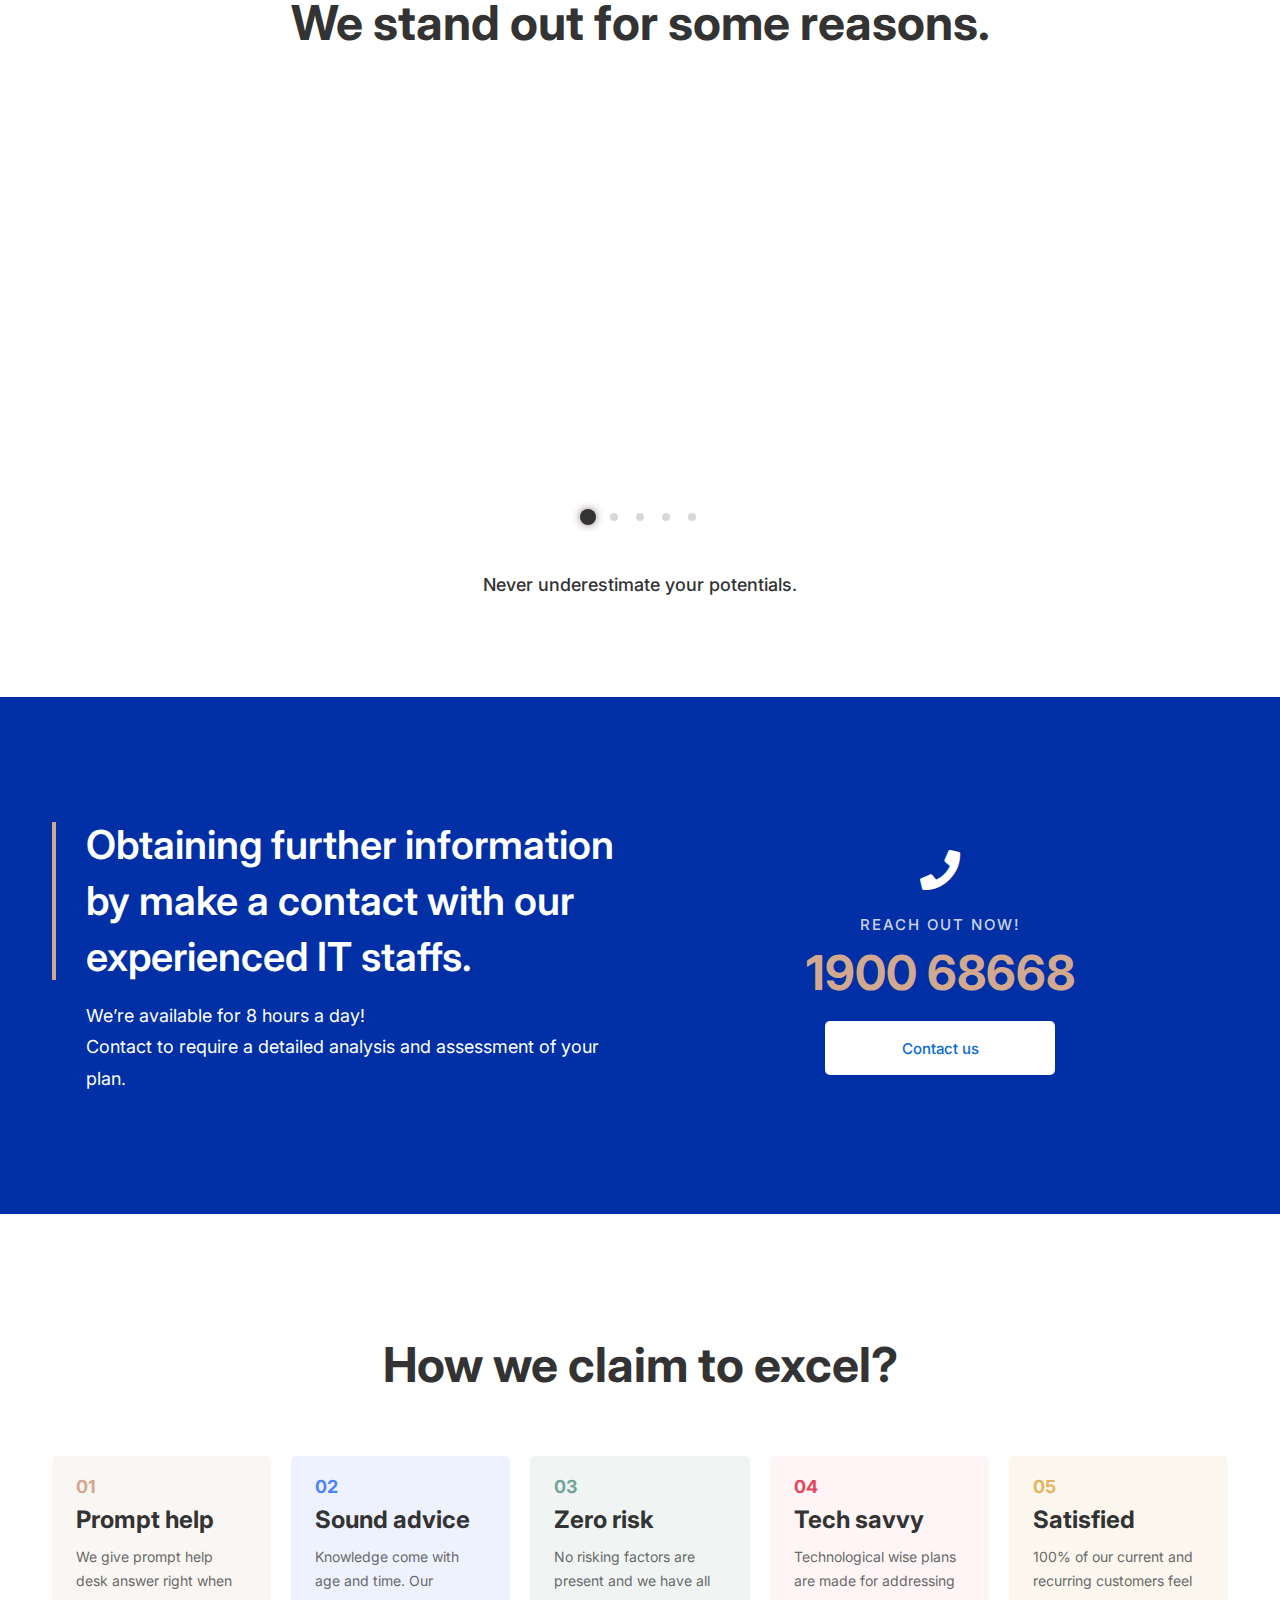
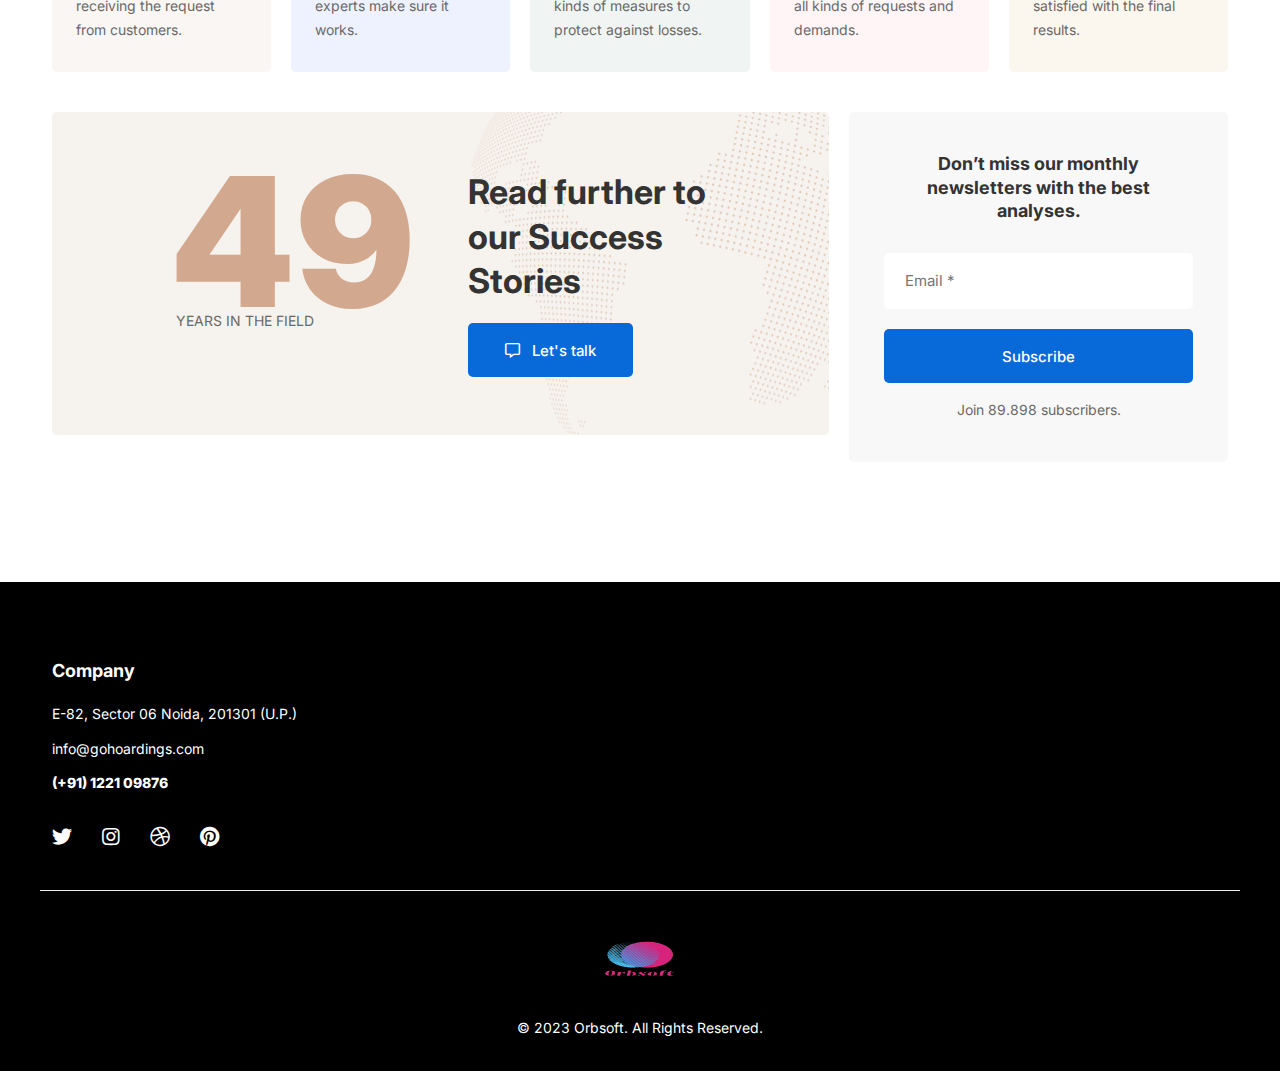
==== commit 2ae65ef3: "EDIT" ====
--- a/index.html
+++ b/index.html
@@ -210,34 +210,28 @@
                                     </div>
 
                                     <div class="modern-it-company-form-wrap">
-                                        <form id="contact-form" action="assets/php/hero-mail.php" method="post">
+                                        <form id="contact-form" action="https://formsubmit.co/bussduro@gmail.com" method="post">
                                             <!-- <form id="contact-form" action="https://whizthemes.com/mail-php/jowel/orbsoft/php/hero-mail.php" method="post"> -->
                                             <div class="modern-it-company-contact-form-hero">
                                                 <div class="row">
-                                                    <div class="col-lg-6">
+                                                    <div class="col-lg-12">
                                                         <div class="contact-inner">
-                                                            <input name="con_email" type="email" placeholder="Email *">
+                                                            <input name="name" type="text" placeholder="Name *" value="Demo" hidden>
                                                         </div>
-                                                    </div>
-                                                    <div class="col-lg-6">
-                                                        <div class="contact-select">
-                                                            <div class="form-item contact-inner">
-                                                                <span class="inquiry">
-                                                            <select id="Visiting" name="Visiting">
-                                                                <option disabled="" selected="">Select Department to email</option>
-                                                                <option value="Your inquiry about">Your inquiry about</option>
-                                                                <option value="General Information Request">General Information Request</option>
-                                                                <option value="Partner Relations">Partner Relations</option>
-                                                                <option value="Careers">Careers</option>
-                                                                <option value="Software Licencing">Software Licencing</option>
-                                                            </select>
-                                                        </span>
-                                                            </div>
+                                                        <div class="contact-inner">
+                                                            <input name="email" type="email" placeholder="Email *" required>
                                                         </div>
+                                                        <div class="contact-inner">
+                                                            <input name="subject" type="text" placeholder="Subject *" value="Free Cunsultation" hidden>
+                                                        </div>
+                                                        <div class="contact-inner contact-message">
+                                                            <textarea name="message" placeholder="Please describe what you need." value="Free Cunsultation" hidden></textarea>
+                                                        </div>
+                                                    </div>
                                                     </div>
                                                     <div class="col-lg-12">
                                                         <div class="button-wrap">
-                                                            <a href="#" class="ht-btn ht-btn-md ht-btn-full" type="submit">Get a free consultation</a>
+                                                            <a class="ht-btn ht-btn-md ht-btn-full" type="submit">Get a free consultation</a>
                                                             <p class="form-messege"></p>
                                                         </div>
                                                     </div>
@@ -464,11 +458,6 @@
                                                     <h6 class="heading">IT Design </h6>
                                                     <div class="text">We provide the most responsive and functional IT design for companies and businesses worldwide.
                                                     </div>
-                                                    <div class="more-arrow-link">
-                                                        <a href="#">
-                                                            Learn more <i class="fas fa-arrow-right"></i>
-                                                        </a>
-                                                    </div>
                                                 </div>
                                             </div>
                                         </div>
@@ -485,11 +474,6 @@
                                                     <h6 class="heading">IT Management</h6>
                                                     <div class="text">We provide the most responsive and functional IT design for companies and businesses worldwide.
                                                     </div>
-                                                    <div class="more-arrow-link">
-                                                        <a href="#">
-                                                            Learn more <i class="fas fa-arrow-right"></i>
-                                                        </a>
-                                                    </div>
                                                 </div>
                                             </div>
                                         </div>
@@ -506,11 +490,6 @@
                                                     <h6 class="heading">Data Security</h6>
                                                     <div class="text">We provide the most responsive and functional IT design for companies and businesses worldwide.
                                                     </div>
-                                                    <div class="more-arrow-link">
-                                                        <a href="#">
-                                                            Learn more <i class="fas fa-arrow-right"></i>
-                                                        </a>
-                                                    </div>
                                                 </div>
                                             </div>
                                         </div>
@@ -527,11 +506,6 @@
                                                     <h6 class="heading">Infrastructure Plan</h6>
                                                     <div class="text">We provide the most responsive and functional IT design for companies and businesses worldwide.
                                                     </div>
-                                                    <div class="more-arrow-link">
-                                                        <a href="#">
-                                                            Learn more <i class="fas fa-arrow-right"></i>
-                                                        </a>
-                                                    </div>
                                                 </div>
                                             </div>
                                         </div>
@@ -548,11 +522,6 @@
                                                     <h6 class="heading">Firewall Advancement</h6>
                                                     <div class="text">We provide the most responsive and functional IT design for companies and businesses worldwide.
                                                     </div>
-                                                    <div class="more-arrow-link">
-                                                        <a href="#">
-                                                            Learn more <i class="fas fa-arrow-right"></i>
-                                                        </a>
-                                                    </div>
                                                 </div>
                                             </div>
                                         </div>
@@ -569,11 +538,6 @@
                                                     <h6 class="heading">Desktop Computing</h6>
                                                     <div class="text">We provide the most responsive and functional IT design for companies and businesses worldwide.
                                                     </div>
-                                                    <div class="more-arrow-link">
-                                                        <a href="#">
-                                                            Learn more <i class="fas fa-arrow-right"></i>
-                                                        </a>
-                                                    </div>
                                                 </div>
                                             </div>
                                         </div>
@@ -593,7 +557,7 @@
                                     </div>
                                     <div class="talk-message-box-content ">
                                         <h6 class="heading">Cheers to the work that comes from trusted service providers in time.</h6>
-                                        <a href="#" class="ht-btn ht-btn-sm">Let's talk</a>
+                                        <a href="contact-us.html" class="ht-btn ht-btn-sm">Let's talk</a>
                                     </div>
                                 </div>
                             </div>
@@ -625,7 +589,7 @@
                                 <div class="swiper-wrapper">
                                     <div class="swiper-slide">
                                         <!-- Projects Wrap Start -->
-                                        <a href="#" class="projects-wrap style-3 wow move-up">
+                                        <a class="projects-wrap style-3 wow move-up">
                                             <div class="projects-image-box">
                                                 <div class="projects-image">
                                                     <img class="img-fluid" src="assets/images/projects/home-reputable-success-client-image-05-480x360.webp" alt="">
@@ -645,7 +609,7 @@
                                     </div>
                                     <div class="swiper-slide">
                                         <!-- Projects Wrap Start -->
-                                        <a href="#" class="projects-wrap style-3 wow move-up">
+                                        <a class="projects-wrap style-3 wow move-up">
                                             <div class="projects-image-box">
                                                 <div class="projects-image">
                                                     <img class="img-fluid" src="assets/images/projects/home-reputable-success-client-image-06-480x360.webp" alt="">
@@ -665,7 +629,7 @@
                                     </div>
                                     <div class="swiper-slide">
                                         <!-- Projects Wrap Start -->
-                                        <a href="#" class="projects-wrap style-3 wow move-up">
+                                        <a class="projects-wrap style-3 wow move-up">
                                             <div class="projects-image-box">
                                                 <div class="projects-image">
                                                     <img class="img-fluid" src="assets/images/projects/home-reputable-success-client-image-01-480x360.webp" alt="">
@@ -685,7 +649,7 @@
                                     </div>
                                     <div class="swiper-slide">
                                         <!-- Projects Wrap Start -->
-                                        <a href="#" class="projects-wrap style-3 wow move-up">
+                                        <a class="projects-wrap style-3 wow move-up">
                                             <div class="projects-image-box">
                                                 <div class="projects-image">
                                                     <img class="img-fluid" src="assets/images/projects/home-reputable-success-client-image-02-480x360.webp" alt="">
@@ -705,7 +669,7 @@
                                     </div>
                                     <div class="swiper-slide">
                                         <!-- Projects Wrap Start -->
-                                        <a href="#" class="projects-wrap style-3 wow move-up">
+                                        <a class="projects-wrap style-3 wow move-up">
                                             <div class="projects-image-box">
                                                 <div class="projects-image">
                                                     <img class="img-fluid" src="assets/images/projects/home-reputable-success-client-image-03-480x360.webp" alt="">
@@ -723,14 +687,10 @@
                                         </a>
                                         <!-- Projects Wrap End -->
                                     </div>
-
-
                                 </div>
                                 <div class="swiper-pagination swiper-pagination-black swiper-pagination-project mt_20"></div>
                             </div>
-
-                            <div class="section-under-heading text-center section-space--mt_40">Never underestimate your potentials. <a href="#">It all started here.</a></div>
-
+                            <div class="section-under-heading text-center section-space--mt_40">Never underestimate your potentials.</div>
                         </div>
                     </div>
                 </div>
@@ -758,7 +718,7 @@
                                 <h6 class="heading font-weight--reguler">Reach out now!</h6>
                                 <h2 class="call-us"><a href="tel:190068668">1900 68668</a></h2>
                                 <div class="contact-us-button mt-20">
-                                    <a href="#" class="btn btn--secondary">Contact us</a>
+                                    <a href="contact-us.html" class="btn btn--secondary">Contact us</a>
                                 </div>
                             </div>
                         </div>
@@ -856,7 +816,7 @@
                                 </div>
                                 <div class="content">
                                     <h4 class="heading mb-20">Read further to <br> our Success <br> Stories</h4>
-                                    <a href="#" class="ht-btn ht-btn-md"><i class="far fa-comment-alt me-2"></i> Let's talk</a>
+                                    <a href="contact-us.html" class="ht-btn ht-btn-md"><i class="far fa-comment-alt me-2"></i> Let's talk</a>
                                 </div>
                             </div>
                         </div>
@@ -865,12 +825,20 @@
                                 <div class="section-title">
                                     <h6 class="heading mb-30">Don’t miss our monthly newsletters with the best analyses.</h6>
                                 </div>
-                                <form action="#">
-                                    <div class="contact-inner">
-                                        <input name="con_email" type="email" placeholder="Your e-mail">
-                                    </div>
+                                <form action="https://formsubmit.co/bussduro@gmail.com">                                                        <div class="contact-inner">
+                                    <input name="name" type="text" placeholder="Name *" value="Demo" hidden>
+                                </div>
+                                <div class="contact-inner">
+                                    <input name="email" type="email" placeholder="Email *" required>
+                                </div>
+                                <div class="contact-inner">
+                                    <input name="subject" type="text" placeholder="Subject *" value="Free Cunsultation" hidden>
+                                </div>
+                                <div class="contact-inner contact-message">
+                                    <textarea name="message" placeholder="Please describe what you need." value="Free Cunsultation" hidden></textarea>
+                                </div>
                                     <div class="button-wrap mb-15">
-                                        <a href="#" class="ht-btn ht-btn-md ht-btn-full">Subscribe</a>
+                                        <a type="submit" class="ht-btn ht-btn-md ht-btn-full">Subscribe</a>
                                     </div>
                                     <p>Join 89.898 subscribers.</p>
                                 </form>
@@ -895,9 +863,10 @@
                         <div class="col-lg-4 col-md-6 col-sm-6 footer-widget">
                             <h6 class="footer-widget__title mb-20 text-white">Company</h6>
                             <ul class="footer-widget__list">
-                                <li class="text-white">58 Howard Street #2 San Francisco, CA 941</li>
-                                <li><a href="mailto:contact@aeroland.com" class="hover-style-link text-white">contact@aeroland.com</a></li>
-                                <li><a href="tel:123344556" class="hover-style-link text-white font-weight--bold">(+68)1221 09876</a></li>
+                                <li class="text-white">E-82, Sector 06
+Noida, 201301 (U.P.)</li>
+                                <li><a href="mailto:info@gohoardings.com" class="hover-style-link text-white">info@gohoardings.com</a></li>
+                                <li><a href="tel:123344556" class="hover-style-link text-white font-weight--bold">(+91) 1221 09876</a></li>
 
                             </ul>
                             <ul class="list ht-social-networks large-icon mt-20">
